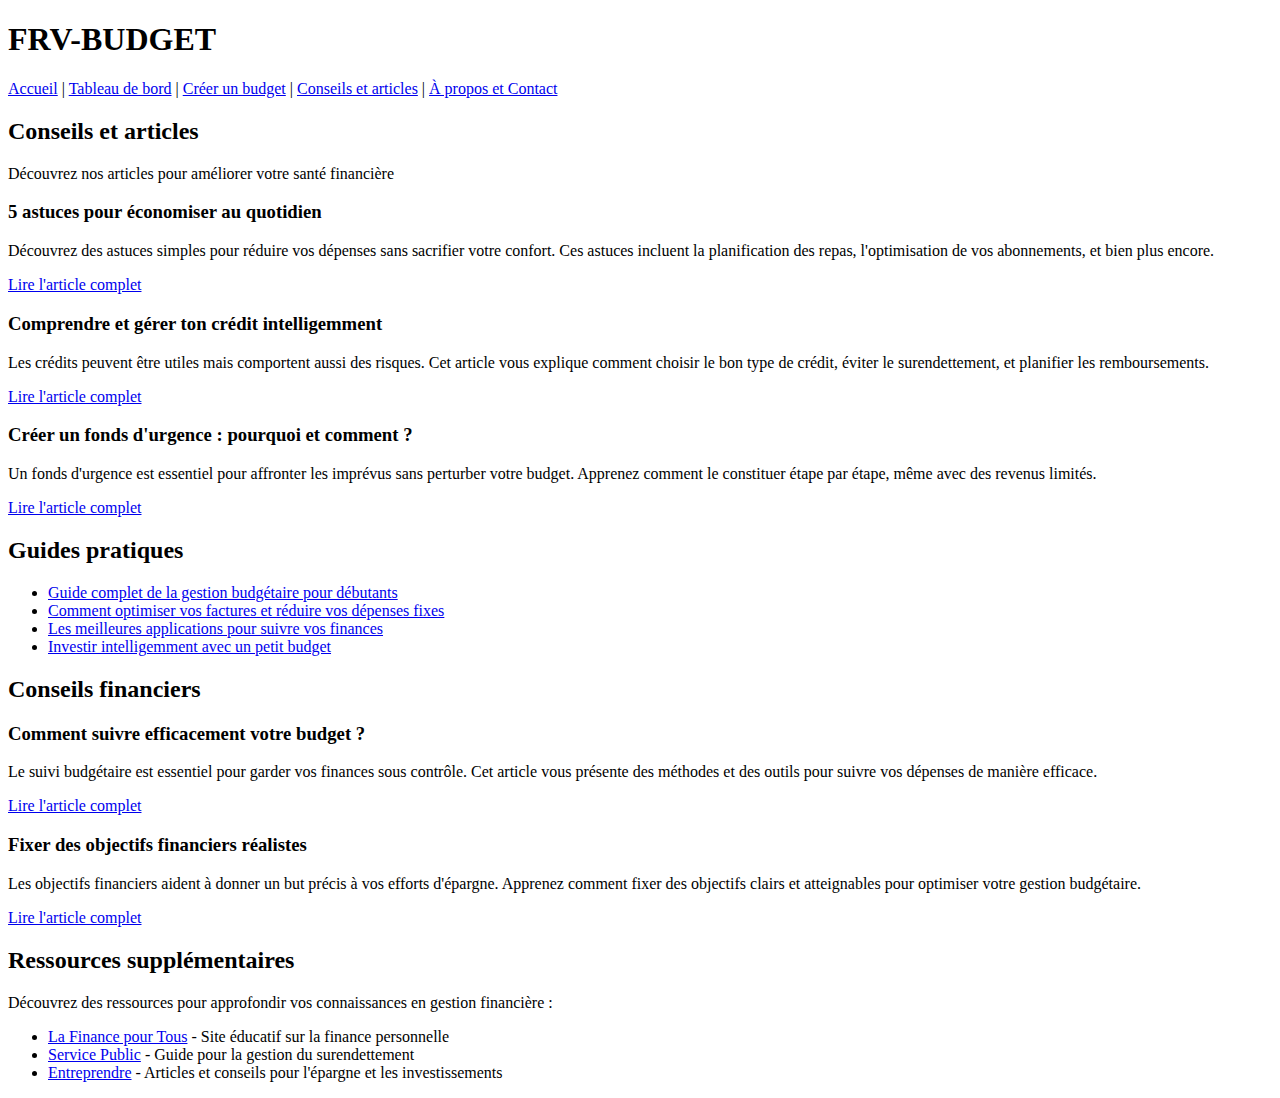
==== conseils.html @ 20dcb21b "Add files via upload" ====
<!DOCTYPE html>
<html lang="fr">
<head>
    <meta charset="UTF-8">
    <meta name="viewport" content="width=device-width, initial-scale=1.0">
    <title>Conseils et articles | FRV-BUDGET</title>
   
</head>
<body>
    <header>
        <h1>FRV-BUDGET</h1>
        <nav>
            <a href="index.html">Accueil</a> |
            <a href="dashboard.html">Tableau de bord</a> |
            <a href="budget.html">Créer un budget</a> |
            <a href="conseils.html">Conseils et articles</a> |
            <a href="contact.html">À propos et Contact</a>
        </nav>
    </header>

    <main>
        <h2>Conseils et articles</h2>
        <p>Découvrez nos articles pour améliorer votre santé financière</p>

    <section>
            <article>
                <h3>5 astuces pour économiser au quotidien</h3>
                <p>Découvrez des astuces simples pour réduire vos dépenses sans sacrifier votre confort. Ces astuces incluent la planification des repas, l'optimisation de vos abonnements, et bien plus encore.</p>
                <a href="https://axelor.com/fr/gestion-budgetaire/">Lire l'article complet</a>
            </article>
            
            <article>
                <h3>Comprendre et gérer ton crédit intelligemment</h3>
                <p>Les crédits peuvent être utiles mais comportent aussi des risques. Cet article vous explique comment choisir le bon type de crédit, éviter le surendettement, et planifier les remboursements.</p>
                <a href="https://www.bnc.ca/particuliers/conseils/credit/6-facons-dutiliser-sa-carte-de-credit-intelligemment.html">Lire l'article complet</a>
            </article>

            <article>
                <h3>Créer un fonds d'urgence : pourquoi et comment ?</h3>
                <p>Un fonds d'urgence est essentiel pour affronter les imprévus sans perturber votre budget. Apprenez comment le constituer étape par étape, même avec des revenus limités.</p>
                <a href="https://www.manuvie.ca/particuliers/planifier-et-apprendre/sante-financiere/epargne/comment-constituer-un-fond-d-urgence.html#:~:text=Pour%20vous%20constituer%20un%20fonds,somme%20que%20vous%20devez%20%C3%A9conomiser.">Lire l'article complet</a>
            </article>
        </section>

        <section>
            <h2>Guides pratiques</h2>
            <ul>
                <li><a href="https://www.dimo-analytics.fr/elaboration-budgetaire/">Guide complet de la gestion budgétaire pour débutants</a></li>
                <li><a href="https://www.lafinancepourtous.com/pratique/vie-perso/etablir-son-budget/mieux-gerer-son-budget/quatre-regles-dor-pour-gerer-son-budget/">Comment optimiser vos factures et réduire vos dépenses fixes</a></li>
                <li><a href="randroid.com/android/applications/top-applications/330961_resolutions-frandroid-faire-ses-comptes#:~:text=Linxo%2C%20Wallet%20et%20Spendee%2C%20les,de%20320%20banques%20au%20total.">Les meilleures applications pour suivre vos finances</a></li>
                <li><a href="https://blog.nalo.fr/comment-investir-en-bourse-avec-un-petit-budget/#:~:text=Investir%20dans%20les%20ETF%20(Fonds%20N%C3%A9goci%C3%A9s%20en%20Bourse)&text=Ils%20sont%20id%C3%A9aux%20pour%20les,le%20risque%20de%20votre%20portefeuille.">Investir intelligemment avec un petit budget</a></li>
               
            </ul>
        </section>

        <section>
            <h2>Conseils financiers</h2>
            <article>
                <h3>Comment suivre efficacement votre budget ?</h3>
                <p>Le suivi budgétaire est essentiel pour garder vos finances sous contrôle. Cet article vous présente des méthodes et des outils pour suivre vos dépenses de manière efficace.</p>
                <a href="https://www.empruntis.com/rachat-credits/mon-projet-de-refinancement/reste-a-vivre/maitriser-son-budget.php">Lire l'article complet</a>
            </article>

            <article>
                <h3>Fixer des objectifs financiers réalistes</h3>
                <p>Les objectifs financiers aident à donner un but précis à vos efforts d'épargne. Apprenez comment fixer des objectifs clairs et atteignables pour optimiser votre gestion budgétaire.</p>
                <a href="https://lepatrimoinebleu.fr/strategie-gestion/objectifs-financiers-reussite/">Lire l'article complet</a>
            </article>
        </section>

        <section>
            <h2>Ressources supplémentaires</h2>
            <p>Découvrez des ressources pour approfondir vos connaissances en gestion financière :</p>
            <ul>
                <li><a href="https://www.lafinancepourtous.com/">La Finance pour Tous</a> - Site éducatif sur la finance personnelle</li>
                <li><a href="https://www.service-public.fr/particuliers/vosdroits/F17460">Service Public</a> - Guide pour la gestion du surendettement</li>
                <li><a href="https://www.entreprendre.fr/">Entreprendre</a> - Articles et conseils pour l'épargne et les investissements</li>
            
            </ul>
        </section>
    </main>
    <footer>
        
    </footer>
</body>
</html>
    </main>
</body>
</html>
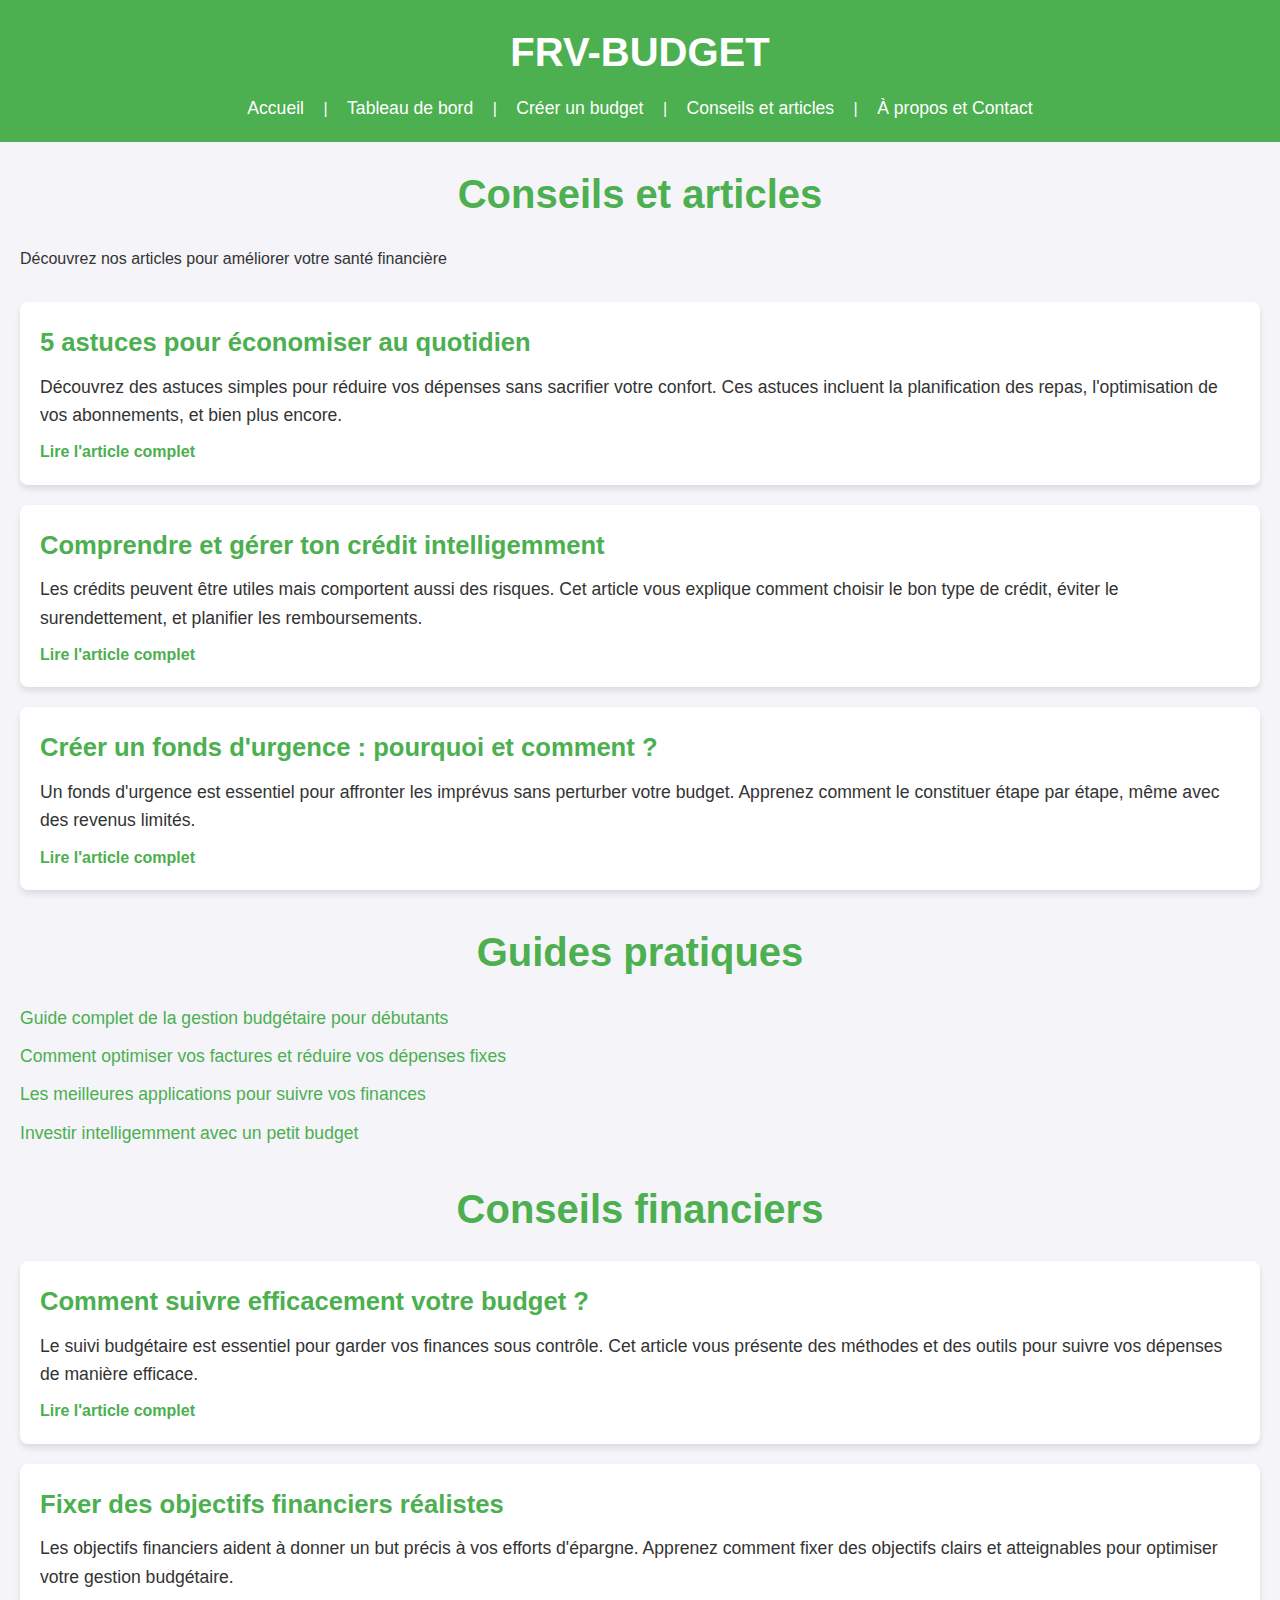
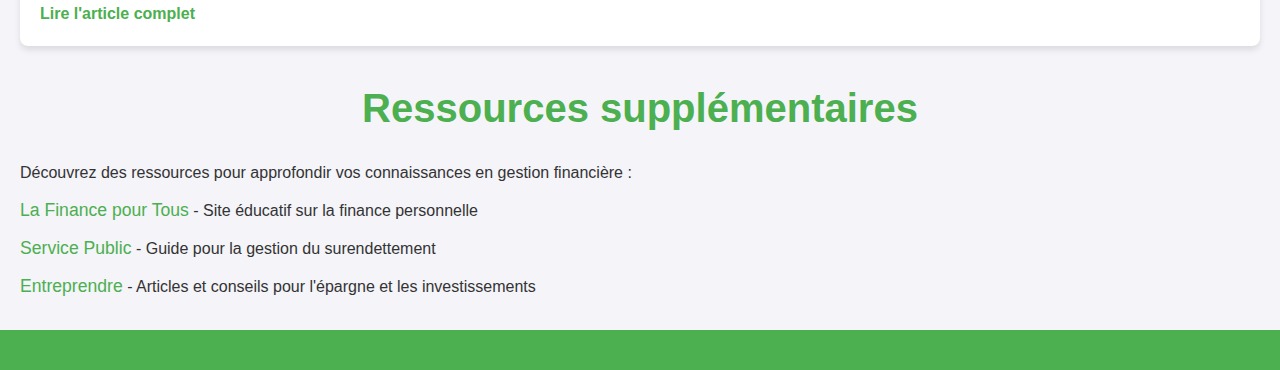
==== commit d52e6d8b: "Add files via upload" ====
--- a/conseils.html
+++ b/conseils.html
@@ -4,7 +4,8 @@
     <meta charset="UTF-8">
     <meta name="viewport" content="width=device-width, initial-scale=1.0">
     <title>Conseils et articles | FRV-BUDGET</title>
-   
+    <link rel="stylesheet" href="style conseils.css">
+    <script src="script conseils.js" defer></script>
 </head>
 <body>
     <header>
--- a/style conseils.css
+++ b/style conseils.css
@@ -0,0 +1,137 @@
+/* Réinitialisation des marges et paddings */
+* {
+    margin: 0;
+    padding: 0;
+    box-sizing: border-box;
+}
+
+/* Styles de base pour le corps de la page */
+body {
+    font-family: Arial, sans-serif;
+    background-color: #f4f4f9;
+    color: #333;
+    line-height: 1.6;
+}
+
+/* Header */
+header {
+    background-color: #4CAF50;
+    color: white;
+    padding: 20px;
+    text-align: center;
+}
+
+header h1 {
+    font-size: 2.5em;
+}
+
+/* Navigation */
+nav {
+    margin-top: 10px;
+}
+
+nav a {
+    color: white;
+    text-decoration: none;
+    margin: 0 15px;
+    font-size: 1.1em;
+}
+
+nav a:hover {
+    text-decoration: underline;
+}
+
+/* Mise en forme du tableau de bord */
+main {
+    padding: 20px;
+}
+
+/* Titre principal */
+h2 {
+    font-size: 2.5em;
+    color: #4CAF50;
+    margin-bottom: 20px;
+    text-align: center;
+}
+
+/* Section des articles */
+section {
+    margin-top: 30px;
+}
+
+/* Articles */
+article {
+    background-color: #fff;
+    padding: 20px;
+    margin-bottom: 20px;
+    border-radius: 8px;
+    box-shadow: 0 4px 6px rgba(0, 0, 0, 0.1);
+}
+
+article h3 {
+    font-size: 1.6em;
+    color: #4CAF50;
+    margin-bottom: 10px;
+}
+
+article p {
+    font-size: 1.1em;
+    margin-bottom: 10px;
+}
+
+article a {
+    color: #4CAF50;
+    text-decoration: none;
+    font-weight: bold;
+}
+
+article a:hover {
+    text-decoration: underline;
+}
+
+/* Listes dans les guides pratiques */
+ul {
+    list-style-type: none;
+    padding: 0;
+}
+
+ul li {
+    margin: 10px 0;
+}
+
+ul li a {
+    color: #4CAF50;
+    font-size: 1.1em;
+    text-decoration: none;
+}
+
+ul li a:hover {
+    text-decoration: underline;
+}
+
+/* Footer */
+footer {
+    background-color: #4CAF50;
+    padding: 20px;
+    color: white;
+    text-align: center;
+}
+
+/* Responsive Design */
+@media (max-width: 768px) {
+    article {
+        padding: 15px;
+    }
+
+    h2 {
+        font-size: 2em;
+    }
+
+    h3 {
+        font-size: 1.4em;
+    }
+
+    ul li a {
+        font-size: 1em;
+    }
+}
